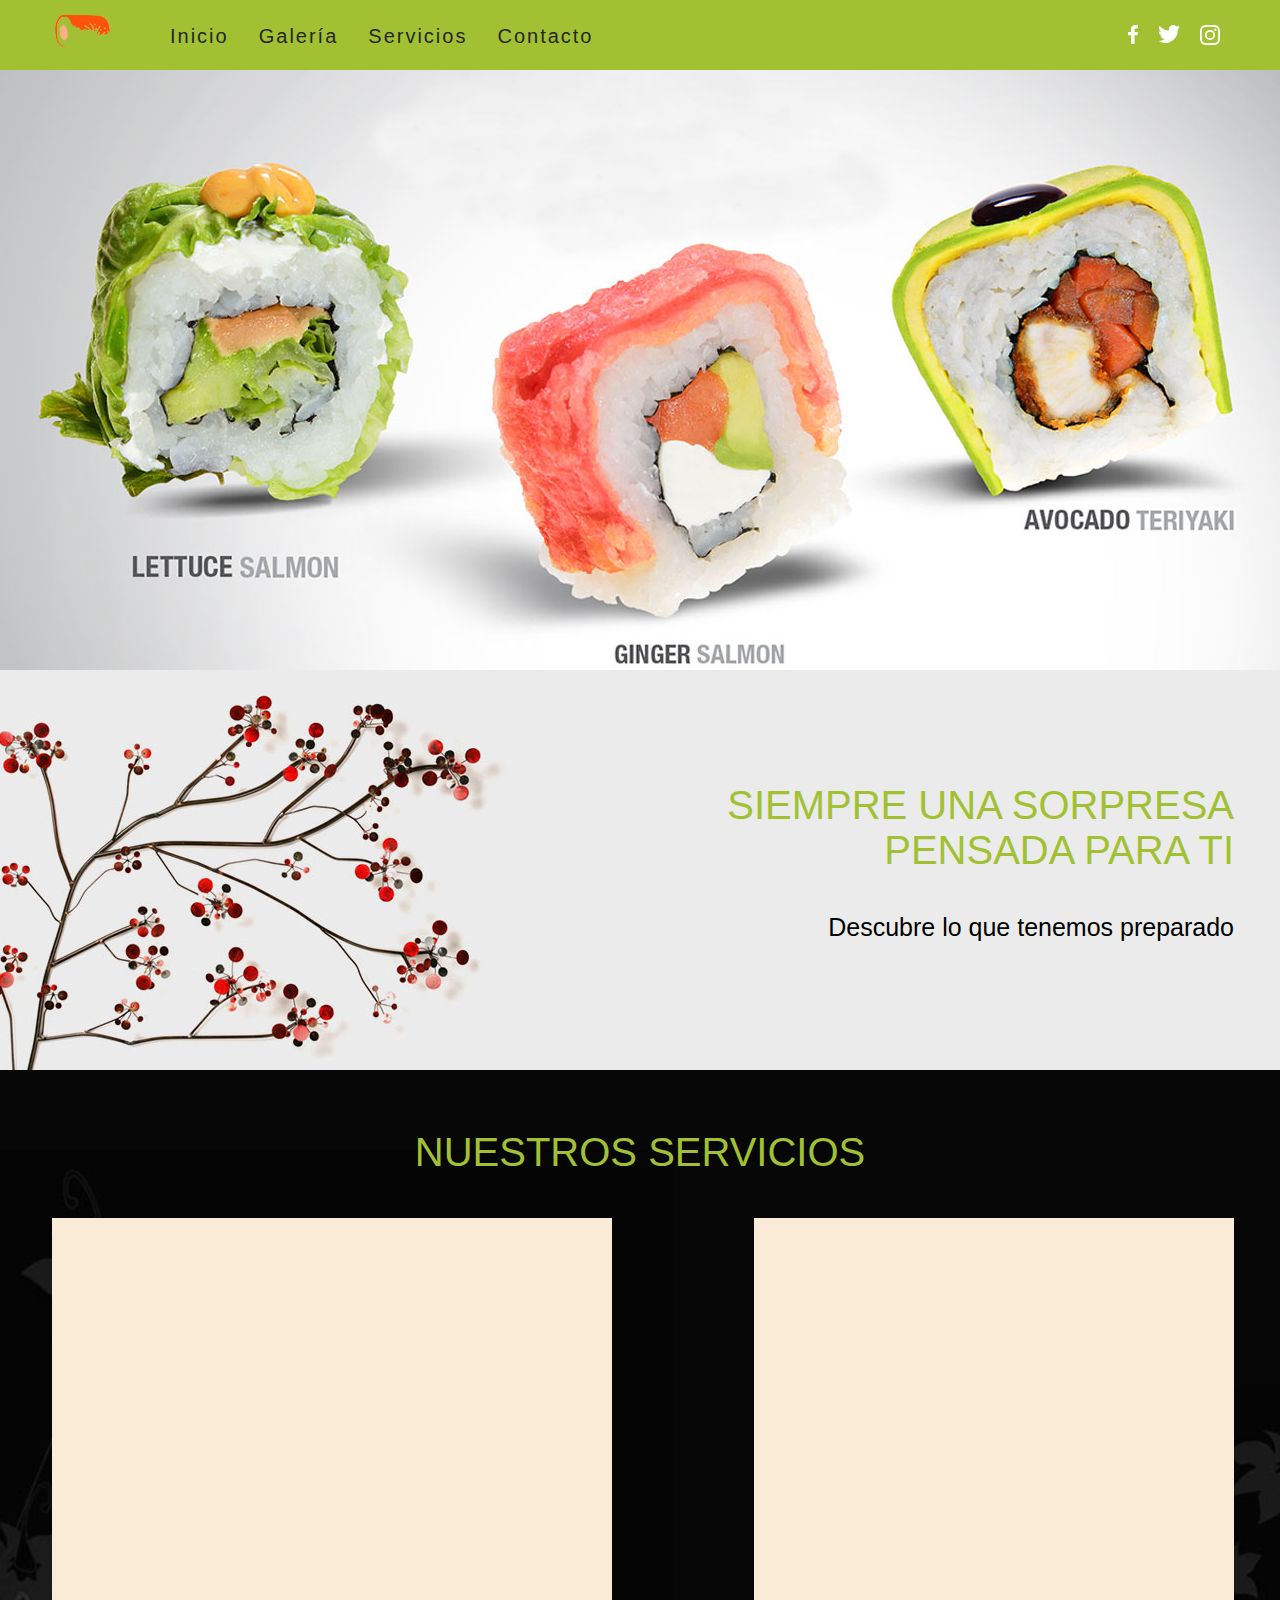
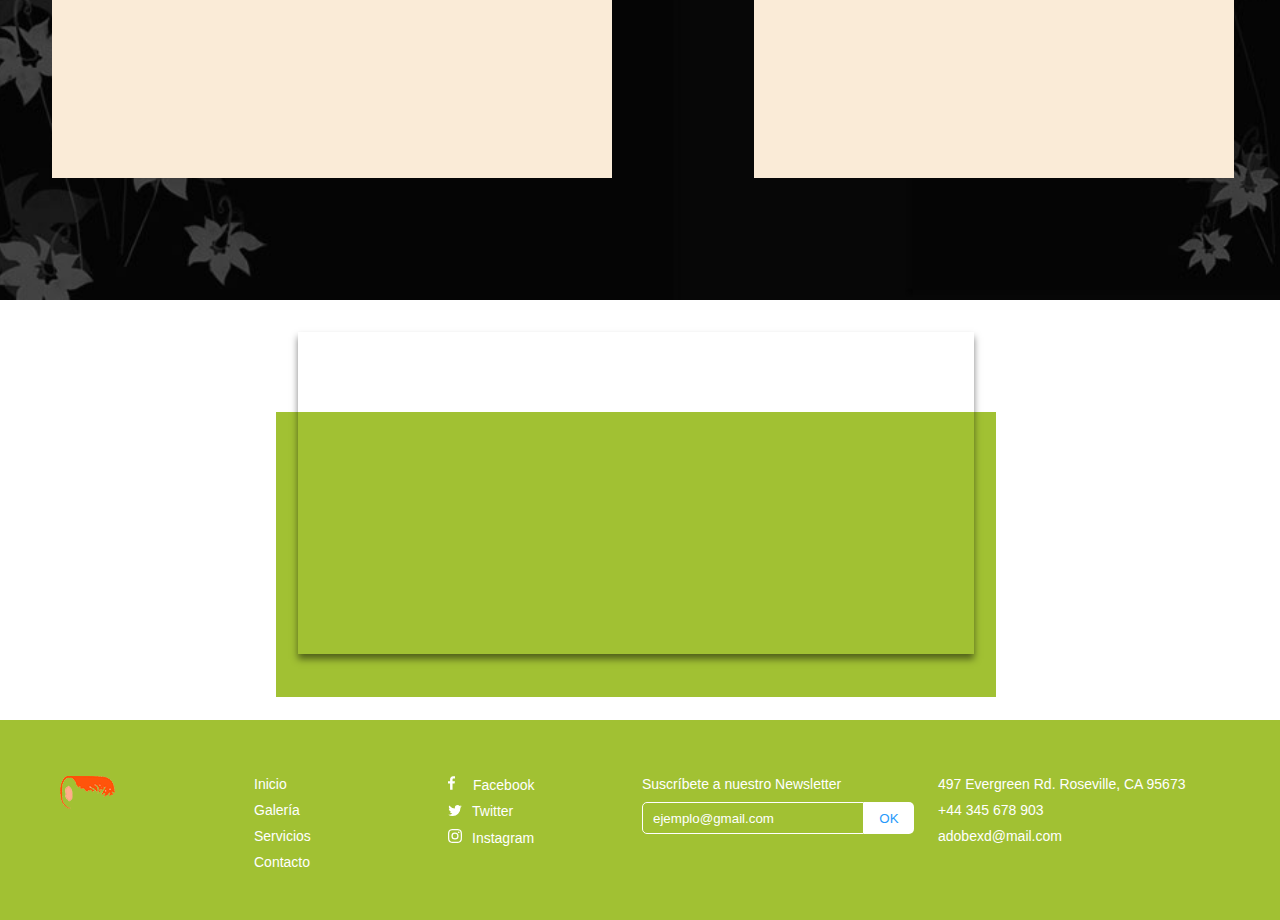
==== servicios.html @ f2e09dd4 "Commit final 24 nov" ====
<!doctype html>
<html><!-- InstanceBegin template="/Templates/template_master_DW.dwt" codeOutsideHTMLIsLocked="false" -->
<head>
<meta charset="UTF-8">
<!-- InstanceBeginEditable name="doctitle" -->
<title>Servicios</title>
<!-- InstanceEndEditable -->
<link rel="stylesheet" href="css/styles_template.css">
<!-- InstanceBeginEditable name="head" -->
	
	<!-----------------------------------

		Aqui las hojas de estilo

---------------------------------------->
	<link rel="stylesheet" href="css/estilos_servcios.css">
<!-- InstanceEndEditable -->
</head>

<body>
	<nav>
		<div id="centrar_nav">
			<img src="img/sushi_logo.png" alt="">
			<ul id="menu">
				<li><a href="index.html">Inicio</a></li>
				<li><a href="galeria.html">Galería</a></li>
				<li><a href="servicios.html">Servicios</a></li>
				<li><a href="contacto.html">Contacto</a></li>
			</ul>
			<ul id="sociales">
				<li><a href="#"><div id="facebook"></div></a></li>
				<li><a href="#"><div id="twitter"></div></a></li>
				<li><a href="#"><div id="instagram"></div></a></li>				
			</ul>
		</div>
	</nav>
	<header>
		<div id="centrar_header">
		</div>
	</header>
	<section id="promo">
		<div id="centrar_promo">
			<div id="txtPromo">
				<!-- InstanceBeginEditable name="Promociones" -->
				<h2>SIEMPRE UNA SORPRESA PENSADA PARA TI</h2>
				<h3>Descubre lo que tenemos preparado</h3>
				<!-- InstanceEndEditable -->			
			</div>
		</div>
	</section>
	<section id="contenidos">
		<div id="centrar_contenidos">
			<!-- InstanceBeginEditable name="Contenidos" -->
			<h2 class="titulos">NUESTROS SERVICIOS</h2>
			<div id="boxAcordeon"></div>
			<div id="boxTabs"></div>
			<!-- InstanceEndEditable -->
		</div>
	</section>
	<section id="mapa">
		<div id="centrar_mapa">
			<div id="boxMapa">
				<iframe id="ubicacion" src="https://www.google.com/maps/embed?pb=!1m18!1m12!1m3!1d15049.790963822144!2d-99.18442136778037!3d19.43625333022659!2m3!1f0!2f0!3f0!3m2!1i1024!2i768!4f13.1!3m3!1m2!1s0x85d20202657a60ed%3A0xeac314662d41530c!2sSushi+Roll!5e0!3m2!1ses-419!2smx!4v1542487311174" width="676" height="322" frameborder="0" style="border:0" allowfullscreen></iframe>
			</div>
		</div>
	</section>
	<footer>
		<div id="centrar_footer">
			<div class="footerA">
				<img src="img/sushi_logo.png" alt="">
			</div>
			<div class="footerA">
				<ul id="menuFooter">
					<li><a href="index.html">Inicio</a></li>
					<li><a href="galeria.html">Galería</a></li>
					<li><a href="servicios.html">Servicios</a></li>
					<li><a href="contacto.html">Contacto</a></li>
				</ul>
			</div>
			<div class="footerA">
				<ul id="menuSociales">
					<li><img src="img/sociales/facebookW.svg" alt="" id="footerFacebook"><a href="http://facebook.com">Facebook</a></li>
					<li><img src="img/sociales/twitterW.svg" alt="" id="footerTwitter"><a href="http://twitter.com">Twitter</a></li>
					<li><img src="img/sociales/instagramW.svg" alt="" id="footerInstagram"><a href="http://instagram.com">Instagram</a></li>
				</ul>
			</div>
			<div class="footerB">
				<h6>Suscríbete a nuestro Newsletter</h6>
				<input type="email" placeholder="ejemplo@gmail.com"><button type="submit">OK</button>
			</div>
			<div class="footerB">
				<h5>497 Evergreen Rd. Roseville, CA 95673</h5>
				<h5>+44 345 678 903</h5>
				<h5>adobexd@mail.com</h5>
			</div>
		</div>
	</footer>
</body>
<!-- InstanceEnd --></html>
---- css/styles_template.css ----
@charset "UTF-8";
/* CSS Document */

*{
	margin: 0;
	padding: 0;
	border: 0;
}

nav {
	width: 100%;
	height: 70px;
	background-color: #A1C133;
}



header {
	width: 100%;
	height: 600px;
	background-image: url(../img/header.jpg);
	background-repeat: no-repeat;
	background-size: cover;
	background-position: center bottom;
}



#promo {
	width: 100%;
	height: 400px;
	background-image: url(../img/bg_bienvenida.jpg);
	background-repeat: no-repeat;
	background-size: cover;
	background-position: center bottom;
}

#contenidos {
	width: 100%;
	height: 600px;
	background-image: url(../img/fondoEspecialidades.jpg);
	background-repeat: no-repeat;
	background-size: cover;
	background-position: center bottom;
}


#mapa {
	width: 100%;
	height: 420px;
	background-color: white;
}

footer {
	width: 100%;
	height: 200px;
	background-color: #a1c133;
}

#centrar_nav, #centrar_header, #centrar_promo, #centrar_contenidos, #centrar_mapa, #centrar_footer {
	width: 1200px;
	height: 100%;
	margin: 0 auto;
	/*background-color: aquamarine;*/
	position: relative;
	/*Resetea la posicion a 0,0 permitiendo medir con XD y asi aplicar posición absoluta*/
}

#centrar_nav img {
	margin: 15px 30px 0 15px;
	float: left;
}

#menu {
	list-style: none; 
	padding-top: 25px;
}

#menu li {
	float: left;
	padding-left: 30px;


}

#menu a {
	font-size: 20px;
	font-family: Gotham, "Helvetica Neue", Helvetica, Arial, "sans-serif";
	color: #262626;
	font-weight: 100;
	text-decoration: none;
	letter-spacing: 2px;
}

#menu a:hover{
	color: white;
}

#sociales {
	float: right;
	list-style: none;
}

#sociales li {
	float: left;
	padding-right: 20px;
}

#facebook {
	width: 10px;
	height: 19px;
	background-image: url(../img/sociales/facebookW.svg);
}

#facebook:hover {
	background-image: url(../img/sociales/facebookP.svg);
}

#twitter {
	width: 22px;
	height: 18px;
	background-image: url(../img/sociales/twitterW.svg)
}

#twitter:hover {
	background-image: url(../img/sociales/twitterP.svg);
}

#instagram {
	width: 20px;
	height: 20px;
	background-image: url(../img/sociales/instagramW.svg);
}

#instagram:hover {
	background-image: url(../img/sociales/instagramP.svg);
}

/*#centrar_promo {
	width: 480px;
	height: 165px;
	float: right;
	margin: 115px 140px 120px 750px;
	
}*/

#txtPromo {
	width: 582px;
	height: 177px;
	position: absolute;
	top: 113px;
	left: 612px;
	text-align: right;
}


#txtPromo h2 {
	color:#A1C133;
	font-size: 40px;
	font-family: Gotham, "Helvetica Neue", Helvetica, Arial, "sans-serif";
	font-weight: 200;
	padding-bottom: 40px;
}

#txtPromo h3 {
	color: black;
	font-size: 25px;
	font-family: Gotham, "Helvetica Neue", Helvetica, Arial, "sans-serif";
	font-weight: 200;
}

#boxMapa {
	width: 720px;
	height: 285px;
	background-color: #A1C133;
	position: absolute;
	top: 112px;
	left: 236px;
}

#ubicacion {
	margin: -80px 0 0 22px;
	box-shadow: 0 5px 7px rgba(0,0,0,0.5);
}


/* FOOTER */


footer {
	color: white;
	text-decoration: none;
	font-size: 14px;
	font-family: Gotham, "Helvetica Neue", Helvetica, Arial, "sans-serif";
}

.footerA {
	width: 174px;
	height: 110px;
	float: left;
	margin:56px 0 0 20px;
}


.footerB {
	width: 276px;
	height: 110px;
	float: left;
	margin:56px 0 0 20px;
}


#menuFooter a, #menuSociales a{
	font-weight: 100;
	text-decoration: none;
	color: white;
}

#menuFooter a:hover, #menuSociales a:hover{
	color: #EB8FAC;
}



#menuFooter li, #menuSociales li {
	list-style: none;
	padding-bottom: 10px;
}


.footerA:nth-child(3) img{
	padding-right: 10px;
}

#footerFacebook {
	width: 7px;
	height: 14px;
	padding-right: 18px;
}

#footerTwitter {
	width: 14px;
	height: 11px;
}

#footerInstagram {
	width: 14px;
	height: 14px;
}

h5, h6 {
	font-weight: 100;
	font-size: 14px;
	padding-bottom: 10px;
}

.footerB input {
	width: 210px;
	height: 30px;
	border-radius: 5px 0 0 5px;
	border: solid 1px white;
	background-color: transparent;
	color: white;
	padding-left: 10px;
}


/* Estiliza el placeholder en varios navegadores*/

::-webkit-input-placeholder {color: white; font-weight: 100;}
::-moz-input-placeholder {color: white; font-weight: 100;}
::-ms-input-placeholder {color: white; font-weight: 100;}
input-placeholder {color: white; font-weight: 100;}


.footerB button {
	width: 50px;
	height: 32px;
	background-color: white;
	border-radius: 0 5px 5px 0;
	color: #2699FB;
	cursor: pointer;
}

.footerB button:hover {
	color: white;
	background-color: #EB8FAC;
}



h2.titulos {
	font-family: Gotham, "Helvetica Neue", Helvetica, Arial, "sans-serif";
	padding-top: 60px;
	font-size: 40px;
	font-weight: 100;
	color: rgba(161,193,51,1.00);
	text-align: center;
}
---- css/estilos_servcios.css ----
@charset "UTF-8";
/* CSS Document */

#contenidos {
	height: 830px;
}

#boxAcordeon {
	width: 560px;
	height: 560px;
	position: absolute;
	top:148px;
	left: 12px;
	background-color: antiquewhite;
}

#boxTabs {
	width: 480px;
	height: 560px;
	position: absolute;
	top: 148px;
	left: 714px;
	background-color: antiquewhite;
}
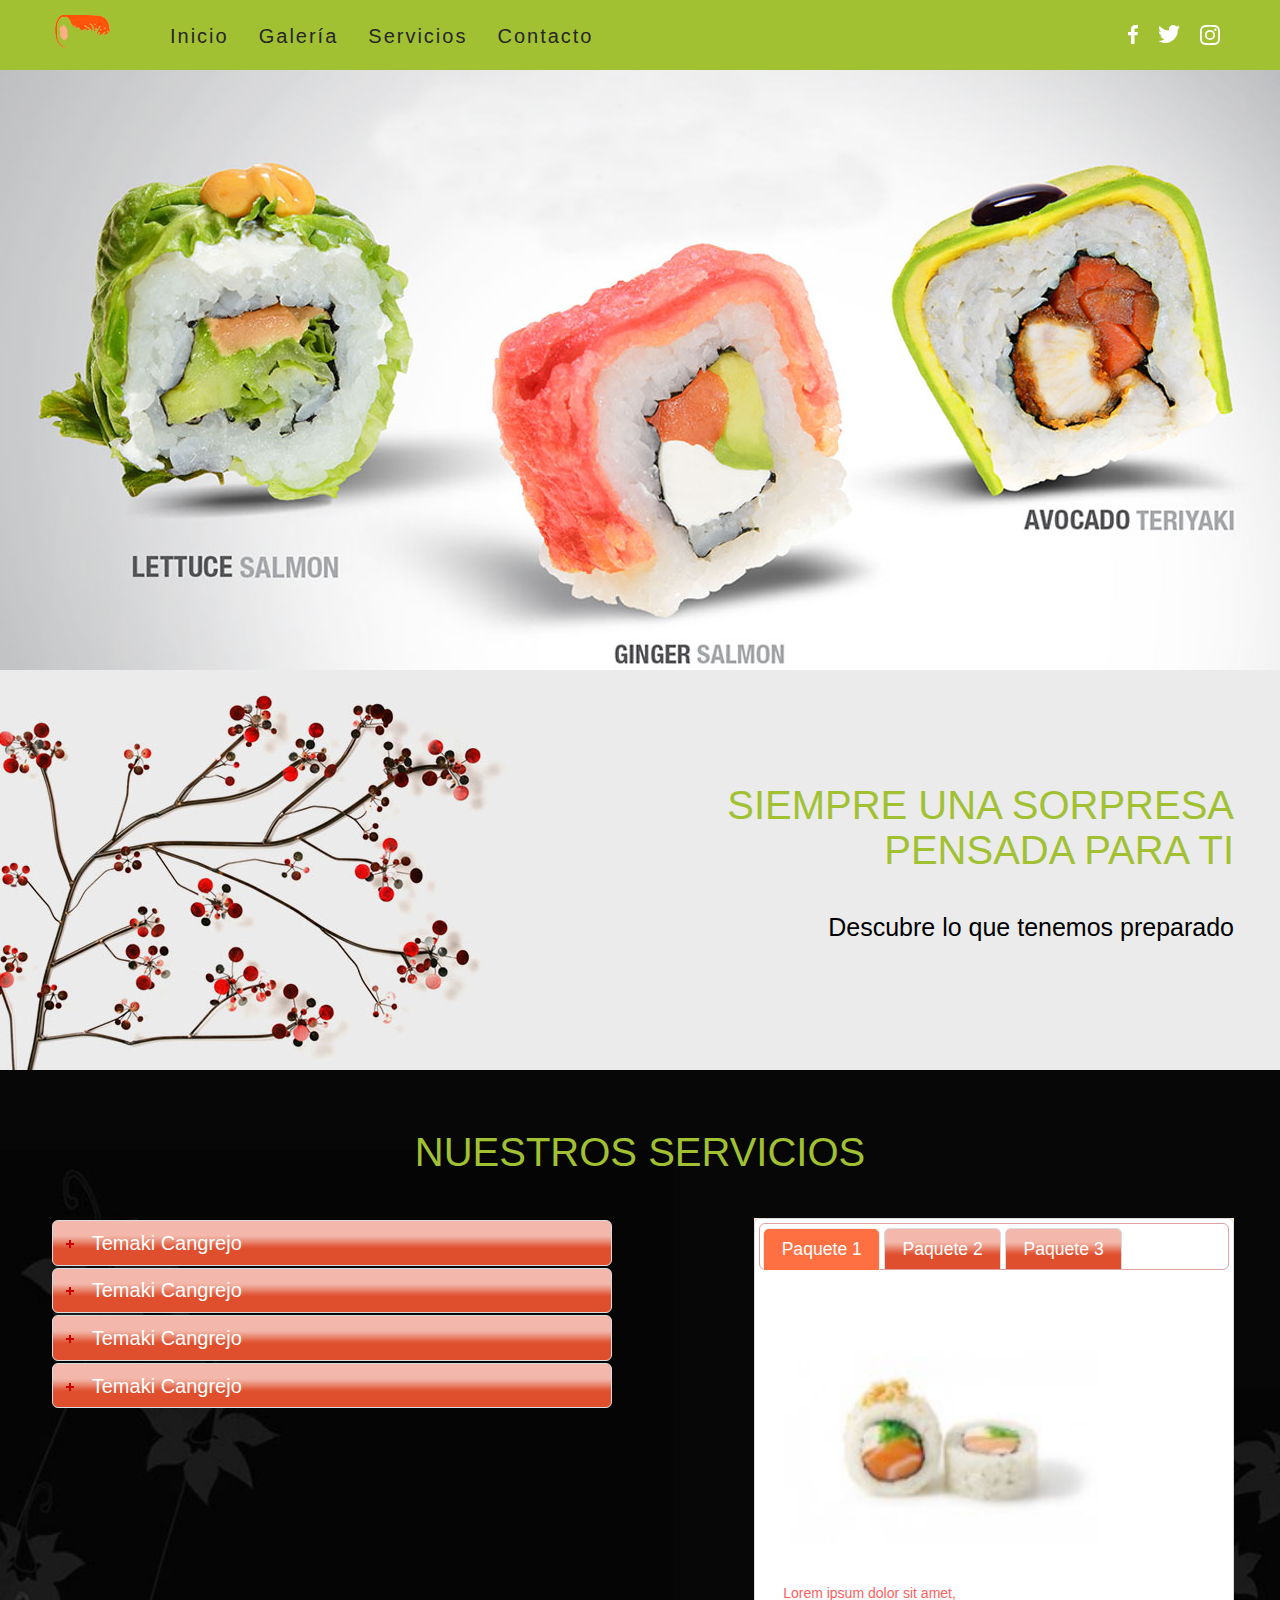
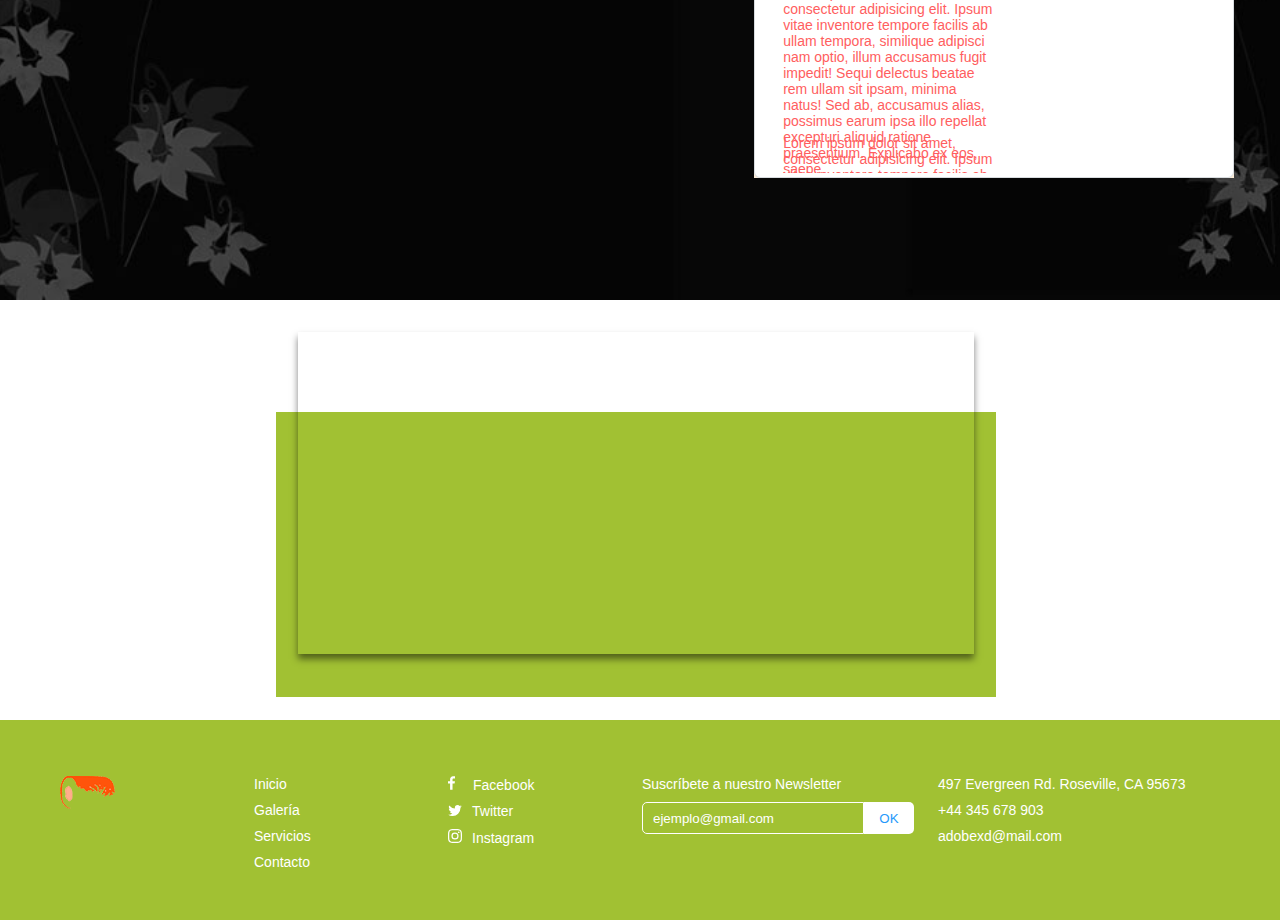
==== commit ae79d515: "Se termino el formulario" ====
--- a/servicios.html
+++ b/servicios.html
@@ -14,6 +14,13 @@
 
 ---------------------------------------->
 	<link rel="stylesheet" href="css/estilos_servcios.css">
+	<link href="jQueryAssets/jquery.ui.core.min.css" rel="stylesheet" type="text/css">
+	<link href="jQueryAssets/jquery-ui.theme.min.css" rel="stylesheet" type="text/css">
+	<link href="jQueryAssets/jquery.ui.accordion.min.css" rel="stylesheet" type="text/css">
+	<link href="jQueryAssets/jquery.ui.tabs.min.css" rel="stylesheet" type="text/css">
+<script src="jQueryAssets/jquery-1.11.1.min.js"></script>
+<script src="jQueryAssets/jquery.ui-1.10.4.accordion.min.js"></script>
+<script src="jQueryAssets/jquery.ui-1.10.4.tabs.min.js"></script>
 <!-- InstanceEndEditable -->
 </head>
 
@@ -52,8 +59,72 @@
 		<div id="centrar_contenidos">
 			<!-- InstanceBeginEditable name="Contenidos" -->
 			<h2 class="titulos">NUESTROS SERVICIOS</h2>
-			<div id="boxAcordeon"></div>
-			<div id="boxTabs"></div>
+			<div id="boxAcordeon">
+			  <div id="Accordion1">
+				  <h3><a href="#">Temaki Cangrejo</a></h3>
+				  <div>
+					<img src="galeria/big1.jpg" alt="">
+					<h4>Excepteur sint occaecat cupidatat no</h4>
+					<p>Nemo enim ipsam voluptatem quia voluptas sit aspernatur aut odit aut fugit, sed quia consequuntur magni dolores eos qui ratione Lorem ipsum dolor sit amet, consectetur adipisicing elit. Maiores nam quidem accusamus voluptatem enim nemo provident omnis labore, deleniti? Labore repellat quia, enim repudiandae consequuntur accusantium velit consequatur voluptate officiis distinctio a atque at natus sed provident assumenda quaerat ipsa voluptatibus. Amet numquam provident nisi quasi eos error? Cupiditate, quo voluptas? Atque enim debitis hic aliquid aut, necessitatibus quae obcaecati beatae ut, veniam labore exercitationem adipisci velit amet possimus sed, aliquam. Nesciunt saepe rerum commodi est atque neque pariatur vel deserunt dolores sed, facere harum repudiandae dolore, assumenda a iure repellat! Mollitia debitis, optio. Rem, totam animi aliquam harum officiis?</p>
+			     </div>
+				  <h3><a href="#">Temaki Cangrejo</a></h3>
+				  <div>
+					<img src="galeria/big2.jpg" alt="">
+					<h4>Excepteur sint occaecat cupidatat no</h4>
+					<p>Nemo enim ipsam voluptatem quia voluptas sit aspernatur aut odit aut fugit, sed quia consequuntur magni dolores eos qui ratione </p>
+			     </div>
+				  <h3><a href="#">Temaki Cangrejo</a></h3>
+				  <div>
+				    <img src="galeria/big3.jpg" alt="">
+					<h4>Excepteur sint occaecat cupidatat no</h4>
+					<p>Nemo enim ipsam voluptatem quia voluptas sit aspernatur aut odit aut fugit, sed quia consequuntur magni dolores eos qui ratione </p>
+			     </div>	  
+				 <h3><a href="#">Temaki Cangrejo</a></h3>
+				 <div>
+				    <img src="galeria/big4.jpg" alt="">
+					<h4>Excepteur sint occaecat cupidatat no</h4>
+					<p>Nemo enim ipsam voluptatem quia voluptas sit aspernatur aut odit aut fugit, sed quia consequuntur magni dolores eos qui ratione </p>
+			     </div>
+			  </div>
+            </div>
+			<div id="boxTabs">
+			  <div id="Tabs1">
+				  <ul>
+				    <li><a href="#tabs-1">Paquete 1</a></li>
+				    <li><a href="#tabs-2">Paquete 2</a></li>
+				    <li><a href="#tabs-3">Paquete 3</a></li>
+			    </ul>
+				  <div id="tabs-1">
+				    <img src="galeria/mini1.jpg" width="75%" alt="">
+					<p>Lorem ipsum dolor sit amet, consectetur adipisicing elit. Ipsum vitae inventore tempore facilis ab ullam tempora, similique adipisci nam optio, illum accusamus fugit impedit! Sequi delectus beatae rem ullam sit ipsam, minima natus! Sed ab, accusamus alias, possimus earum ipsa illo repellat excepturi aliquid ratione praesentium. Explicabo ex eos, saepe.</p>
+					<p>Lorem ipsum dolor sit amet, consectetur adipisicing elit. Ipsum vitae inventore tempore facilis ab ullam tempora, similique adipisci nam optio, illum accusamus fugit impedit! Sequi delectus beatae rem ullam sit ipsam, minima natus! Sed ab, accusamus alias, possimus earum ipsa illo repellat excepturi aliquid ratione praesentium. Explicabo ex eos, saepe.</p>
+			    </div>
+				  <div id="tabs-2">
+				    <p>Content 2</p>
+			    </div>
+				  <div id="tabs-3">
+				    <p>Content 3</p>
+			    </div>
+			  </div>
+            </div>
+			<script type="text/javascript">
+$(function() {
+	$( "#Accordion1" ).accordion({
+		active:8,
+		collapsible:true,
+		heightStyle:"fill",
+		animate:{easing: "easeOutCirc"},
+		icons:{activeHeader: "ui-icon-minus", header: "ui-icon-plus"}
+	}); 
+});
+$(function() {
+	$( "#Tabs1" ).tabs({
+		heightStyle:"fill",
+		hide:{effect: "fade"},
+		show:{effect: "slide"}
+	}); 
+});
+            </script>
 			<!-- InstanceEndEditable -->
 		</div>
 	</section>
--- a/css/estilos_servcios.css
+++ b/css/estilos_servcios.css
@@ -11,7 +11,43 @@
 	position: absolute;
 	top:148px;
 	left: 12px;
-	background-color: antiquewhite;
+	margin-bottom: 80px;
+}
+
+#boxAcordeon div img {
+	width: 200px;
+	float: left;
+	margin-right: 15px;
+	border: 1px solid #FFFFFF;
+	-webkit-box-shadow: 3px 3px 7px 0px #AFADAD;
+	box-shadow: 3px 3px 7px 0px #AFADAD;
+
+}
+#boxAcordeon div h4 {
+	color: #FF5E60;
+	font-weight: 400;
+	font-size: 20px;
+	text-align: left;
+	margin-bottom: 0px;
+	padding-bottom: 20px;
+	font-family: Gotham, "Helvetica Neue", Helvetica, Arial, "sans-serif";
+	padding-top: 60px;
+}
+#boxAcordeon div p  {
+	height: 118px;
+	width: auto;
+	overflow: scroll;
+	color: #FF5E60;
+	font-family: Gotham, "Helvetica Neue", Helvetica, Arial, sans-serif;
+	font-size: 14px;
+	text-align: left;
+	font-weight: 100;
+}
+#boxAcordeon a {
+	color: #FFFFFF;
+	font-family: Gotham, "Helvetica Neue", Helvetica, Arial, sans-serif;
+	font-weight: 100;
+	font-size: 20px;
 }
 
 #boxTabs {
@@ -21,4 +57,22 @@
 	top: 148px;
 	left: 714px;
 	background-color: antiquewhite;
-}+}
+#Tabs1 img {
+	margin-left: auto;
+	margin-right: auto;
+	margin-top: 40px;
+	margin-bottom: 15px;
+	float: none;
+	border-width: thin;
+	border-color: #EC4F51;
+}
+#Tabs1 p {
+	font-family: Gotham, "Helvetica Neue", Helvetica, Arial, sans-serif;
+	font-style: normal;
+	font-weight: 100;
+	text-align: left;
+	width: 210px;
+	height: 150px;
+	font-size: 14px;
+}
